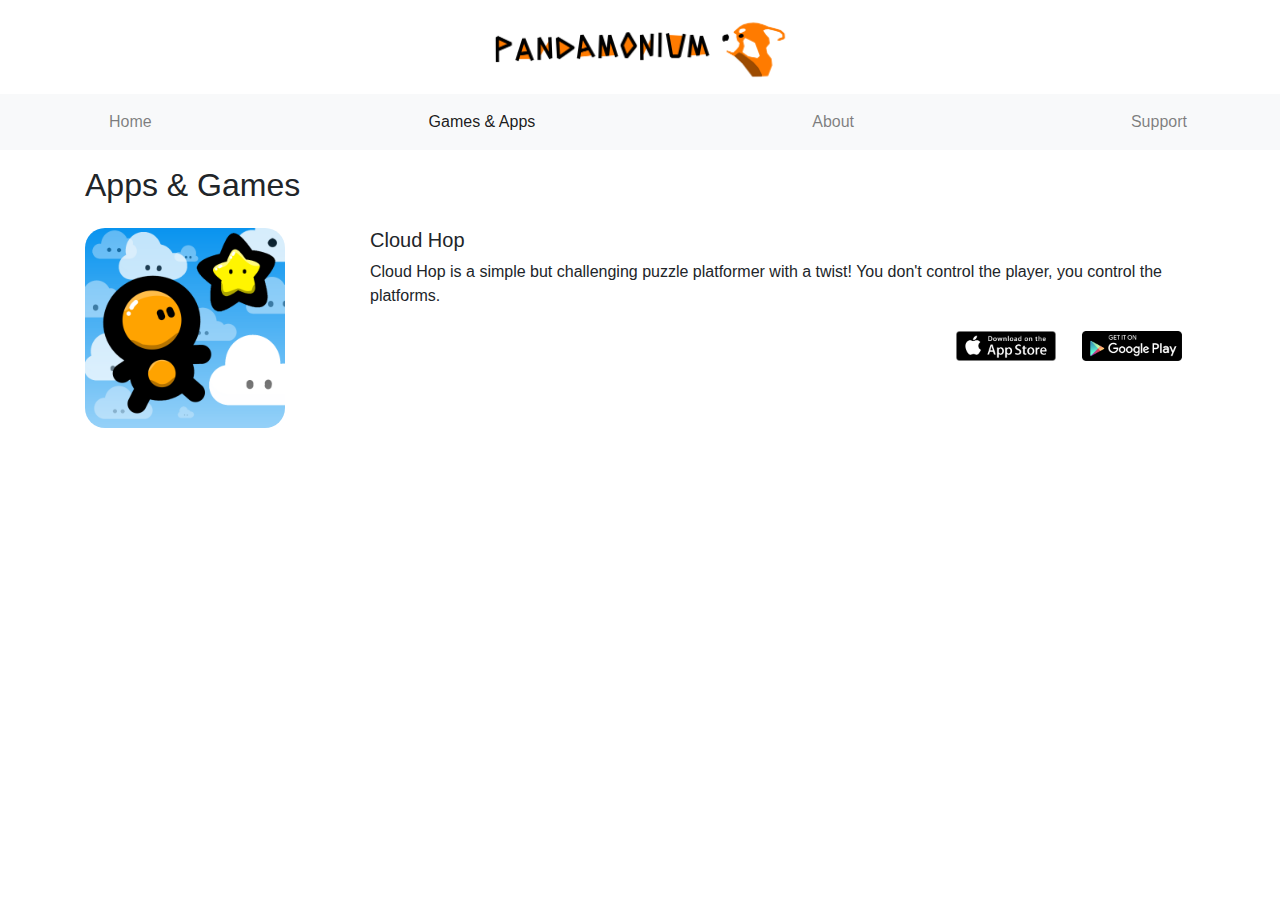
==== apps/index.html @ 947a54be "Change site to work with multiple pages." ====
<!doctype html>
<html lang="en">
  <head>
    <!-- Required meta tags -->
    <meta charset="utf-8">
    <meta name="viewport" content="width=device-width, initial-scale=1, shrink-to-fit=no">

    <!-- Bootstrap CSS -->
    <link rel="stylesheet" href="https://maxcdn.bootstrapcdn.com/bootstrap/4.0.0/css/bootstrap.min.css" integrity="sha384-Gn5384xqQ1aoWXA+058RXPxPg6fy4IWvTNh0E263XmFcJlSAwiGgFAW/dAiS6JXm" crossorigin="anonymous">
    <link rel="stylesheet" href="/css/site.css">

    <link rel="icon" href="/media/Logo-Panda-No-Text.png">
    <title>Pandamonium Games</title>
  </head>
  <body>


    <div class="container-fluid">
      <div class="row">

        <div class="col-12">
          <div class="d-flex justify-content-center" style="align-items: flex-start;">
            <img id="logo" src="/media/Logo-Panda-Black-Long.png" alt="logo">
          </div>
        </div>

        <nav class="navbar navbar-expand-sm navbar-light bg-light mb-3 w-100">
          <div class="container">
            <div class="navbar-brand active"></div>
            <button class="navbar-toggler" type="button" data-toggle="collapse" data-target="#navbarNavAltMarkup" aria-controls="navbarNavAltMarkup" aria-expanded="false" aria-label="Toggle navigation">
              <span class="navbar-toggler-icon"></span>
            </button>
            <div class="collapse navbar-collapse" id="navbarNavAltMarkup">
              <div class="navbar-nav d-flex justify-content-between w-100">
                <a class="nav-item nav-link" href="/">Home</a>
                <a class="nav-item nav-link active" href="/apps">Games & Apps</a>
                <a class="nav-item nav-link" href="/about.html">About</a>
                <a class="nav-item nav-link" href="/support.html">Support</a>
              </div>
            </div>
          </div>
        </nav>

        <div class="col-12">
          <div class="container">
            
            <h2 class="mb-3">Apps & Games</h2>

            <div class="row mt-4">
                <div class="d-flex justify-content-center justify-content-sm-start col-12 col-sm-5 col-md-4 col-lg-3">
                  <a href="/apps/cloud-hop"><img class="Icon" src="/media/Icon-Cloud-Hop.png" alt="Cloud Hop Icon"></a>
                </div>
                <div class="app-content-short col-12 col-sm-7 col-md-8 col-lg-9 mt-2 mt-sm-0">
                  <h5>Cloud Hop</h5>
                  <p>Cloud Hop is a simple but challenging puzzle platformer with a twist! You don't control the player, you control the platforms. </p>
                  <div class="d-flex justify-content-center justify-content-sm-end">
                    <a href="#" class="btn btn-link"><img class="button" src="/media/download-app-store.png" alt="Download on app store"></a>
                    <a href="#" class="btn btn-link"><img class="button" src="/media/download-google-play.png" alt="Download on app store"></a>
                  </div>
                </div>
            </div>

          </div>
        </div>
        
      </div>
    </div>


    <!-- Optional JavaScript -->
    <!-- jQuery first, then Popper.js, then Bootstrap JS -->
    <script src="https://code.jquery.com/jquery-3.2.1.slim.min.js" integrity="sha384-KJ3o2DKtIkvYIK3UENzmM7KCkRr/rE9/Qpg6aAZGJwFDMVNA/GpGFF93hXpG5KkN" crossorigin="anonymous"></script>
    <script src="https://cdnjs.cloudflare.com/ajax/libs/popper.js/1.12.9/umd/popper.min.js" integrity="sha384-ApNbgh9B+Y1QKtv3Rn7W3mgPxhU9K/ScQsAP7hUibX39j7fakFPskvXusvfa0b4Q" crossorigin="anonymous"></script>
    <script src="https://maxcdn.bootstrapcdn.com/bootstrap/4.0.0/js/bootstrap.min.js" integrity="sha384-JZR6Spejh4U02d8jOt6vLEHfe/JQGiRRSQQxSfFWpi1MquVdAyjUar5+76PVCmYl" crossorigin="anonymous"></script>
    <script src="/javascript/site.js"></script>
  </body>
</html>
---- css/site.css ----
#logo {
	width: 300px;
}

.Icon {
	width: 200px;
	border-radius: 20px;
}

a .Icon {
	cursor: pointer;
}

img.button {
	width: 100px;
}
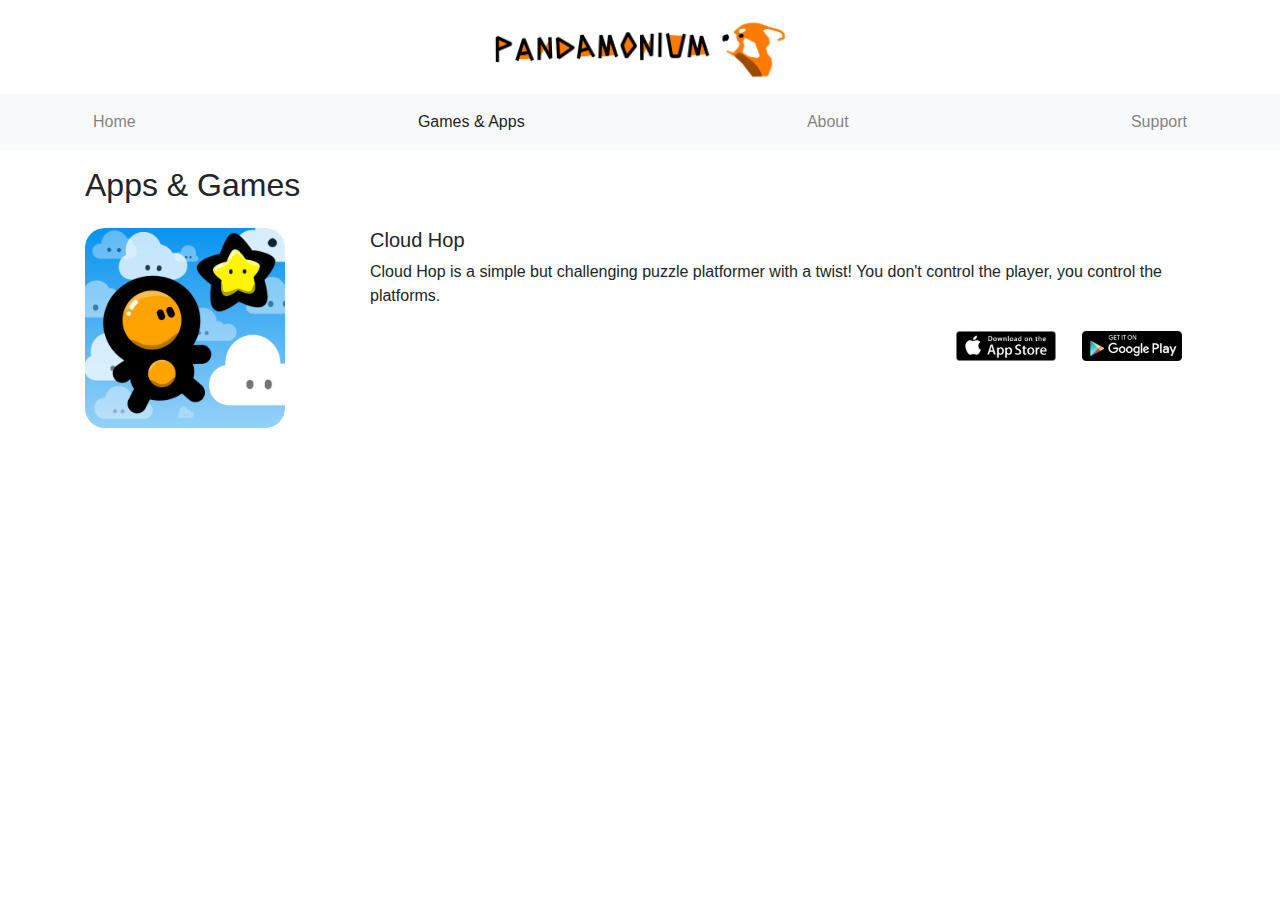
==== commit 8c7e96f3: "Added breadcrumbs to small screens" ====
--- a/apps/index.html
+++ b/apps/index.html
@@ -26,7 +26,7 @@
 
         <nav class="navbar navbar-expand-sm navbar-light bg-light mb-3 w-100">
           <div class="container">
-            <div class="navbar-brand active"></div>
+            <div class="navbar-brand d-block d-sm-none"><a href="/">Home</a> / Apps & Games</div>
             <button class="navbar-toggler" type="button" data-toggle="collapse" data-target="#navbarNavAltMarkup" aria-controls="navbarNavAltMarkup" aria-expanded="false" aria-label="Toggle navigation">
               <span class="navbar-toggler-icon"></span>
             </button>
--- a/css/site.css
+++ b/css/site.css
@@ -14,3 +14,7 @@
 img.button {
 	width: 100px;
 }
+
+.navbar-brand {
+	font-size: small;
+}
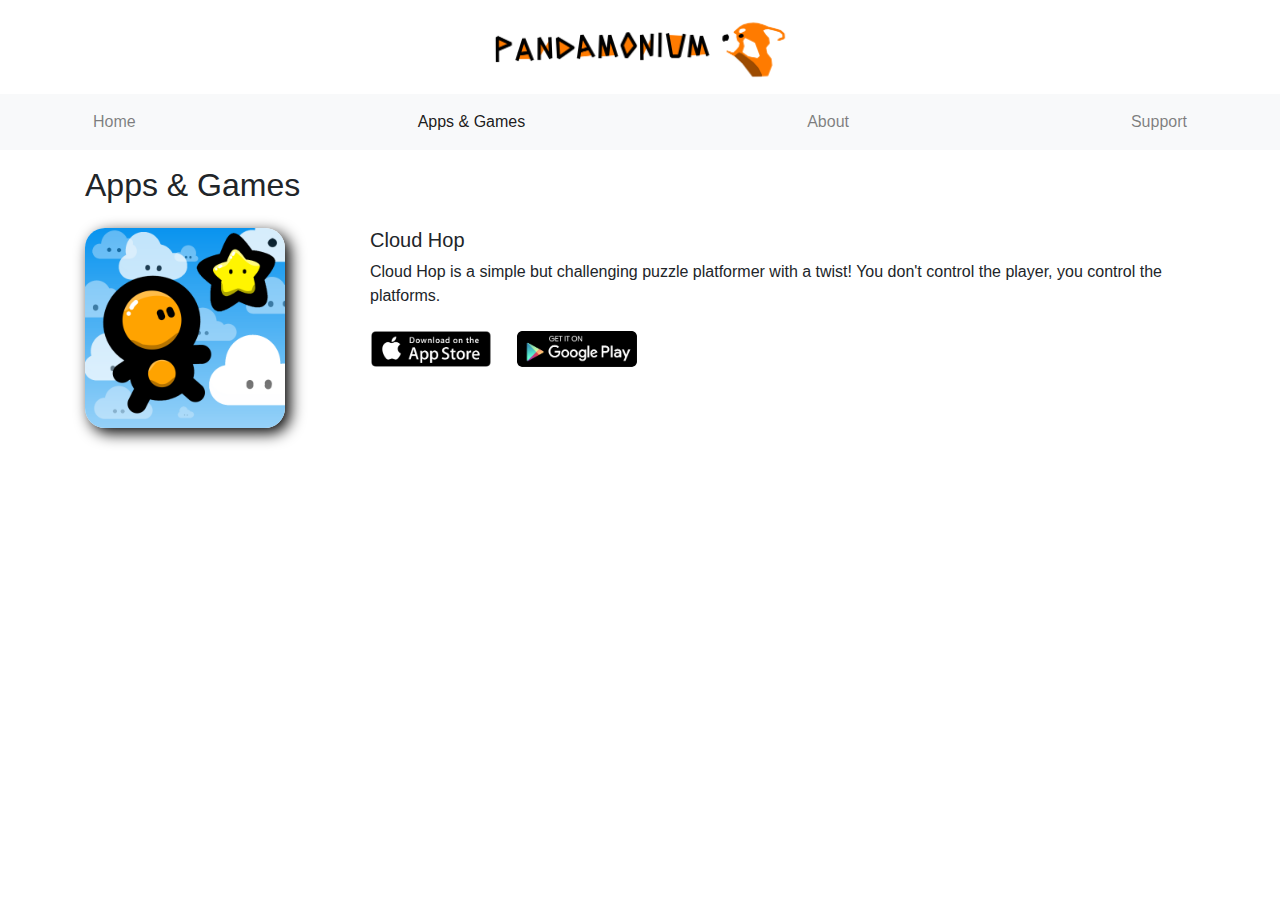
==== commit aaeb91b2: "Fixed typos and changed styling" ====
--- a/apps/index.html
+++ b/apps/index.html
@@ -26,14 +26,14 @@
 
         <nav class="navbar navbar-expand-sm navbar-light bg-light mb-3 w-100">
           <div class="container">
-            <div class="navbar-brand d-block d-sm-none"><a href="/">Home</a> / Apps & Games</div>
+            <div class="navbar-brand d-block d-sm-none"><a href="/">Home</a> / Apps</div>
             <button class="navbar-toggler" type="button" data-toggle="collapse" data-target="#navbarNavAltMarkup" aria-controls="navbarNavAltMarkup" aria-expanded="false" aria-label="Toggle navigation">
               <span class="navbar-toggler-icon"></span>
             </button>
             <div class="collapse navbar-collapse" id="navbarNavAltMarkup">
               <div class="navbar-nav d-flex justify-content-between w-100">
                 <a class="nav-item nav-link" href="/">Home</a>
-                <a class="nav-item nav-link active" href="/apps">Games & Apps</a>
+                <a class="nav-item nav-link active" href="/apps">Apps & Games</a>
                 <a class="nav-item nav-link" href="/about.html">About</a>
                 <a class="nav-item nav-link" href="/support.html">Support</a>
               </div>
@@ -53,8 +53,8 @@
                 <div class="app-content-short col-12 col-sm-7 col-md-8 col-lg-9 mt-2 mt-sm-0">
                   <h5>Cloud Hop</h5>
                   <p>Cloud Hop is a simple but challenging puzzle platformer with a twist! You don't control the player, you control the platforms. </p>
-                  <div class="d-flex justify-content-center justify-content-sm-end">
-                    <a href="#" class="btn btn-link"><img class="button" src="/media/download-app-store.png" alt="Download on app store"></a>
+                  <div class="d-flex justify-content-center justify-content-sm-start">
+                    <a href="#" class="btn btn-link pl-0"><img class="button" src="/media/download-app-store.png" alt="Download on app store"></a>
                     <a href="#" class="btn btn-link"><img class="button" src="/media/download-google-play.png" alt="Download on app store"></a>
                   </div>
                 </div>
--- a/css/site.css
+++ b/css/site.css
@@ -9,12 +9,22 @@
 
 a .Icon {
 	cursor: pointer;
+	box-shadow: 5px 5px 15px black;
+}
+
+a .Icon:hover {
+	box-shadow: 5px 5px 20px black;
 }
 
 img.button {
-	width: 100px;
+	width: 120px;
+	border-radius: 5px;
+}
+
+img.button:hover {
+	box-shadow: 0px 0px 5px black;
 }
 
 .navbar-brand {
-	font-size: small;
+	font-size: 13px;
 }
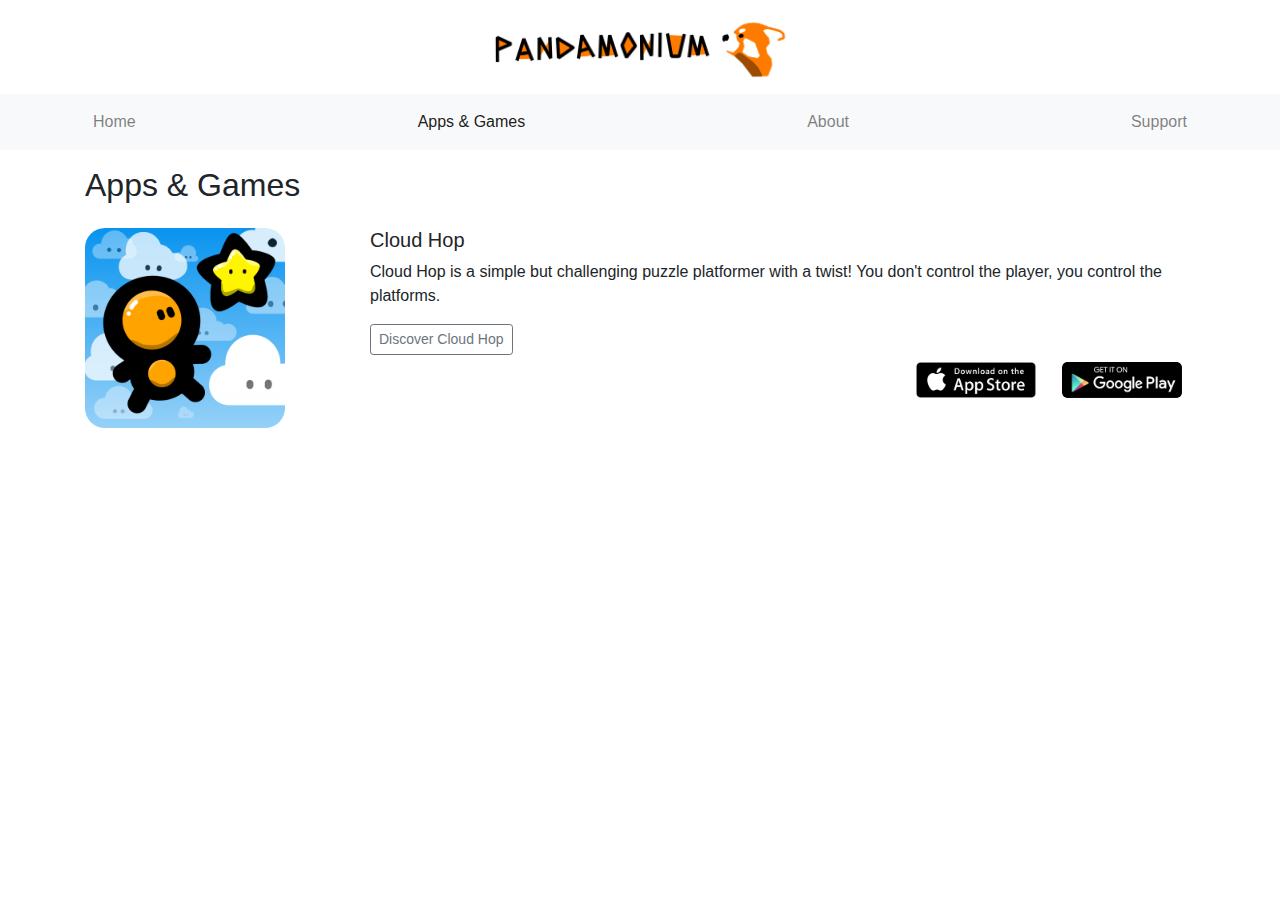
==== commit 2485de8a: "Improved UX" ====
--- a/apps/index.html
+++ b/apps/index.html
@@ -50,10 +50,11 @@
                 <div class="d-flex justify-content-center justify-content-sm-start col-12 col-sm-5 col-md-4 col-lg-3">
                   <a href="/apps/cloud-hop"><img class="Icon" src="/media/Icon-Cloud-Hop.png" alt="Cloud Hop Icon"></a>
                 </div>
-                <div class="app-content-short col-12 col-sm-7 col-md-8 col-lg-9 mt-2 mt-sm-0">
+                <div class="app-content-short col-12 col-sm-7 col-md-8 col-lg-9 mt-4 mt-sm-0">
                   <h5>Cloud Hop</h5>
                   <p>Cloud Hop is a simple but challenging puzzle platformer with a twist! You don't control the player, you control the platforms. </p>
-                  <div class="d-flex justify-content-center justify-content-sm-start">
+                  <a href="/apps/cloud-hop" class="btn btn-sm btn-outline-secondary">Discover Cloud Hop</a>
+                  <div class="d-none d-lg-flex justify-content-end">
                     <a href="#" class="btn btn-link pl-0"><img class="button" src="/media/download-app-store.png" alt="Download on app store"></a>
                     <a href="#" class="btn btn-link"><img class="button" src="/media/download-google-play.png" alt="Download on app store"></a>
                   </div>
--- a/css/site.css
+++ b/css/site.css
@@ -9,11 +9,6 @@
 
 a .Icon {
 	cursor: pointer;
-	box-shadow: 5px 5px 15px black;
-}
-
-a .Icon:hover {
-	box-shadow: 5px 5px 20px black;
 }
 
 img.button {
